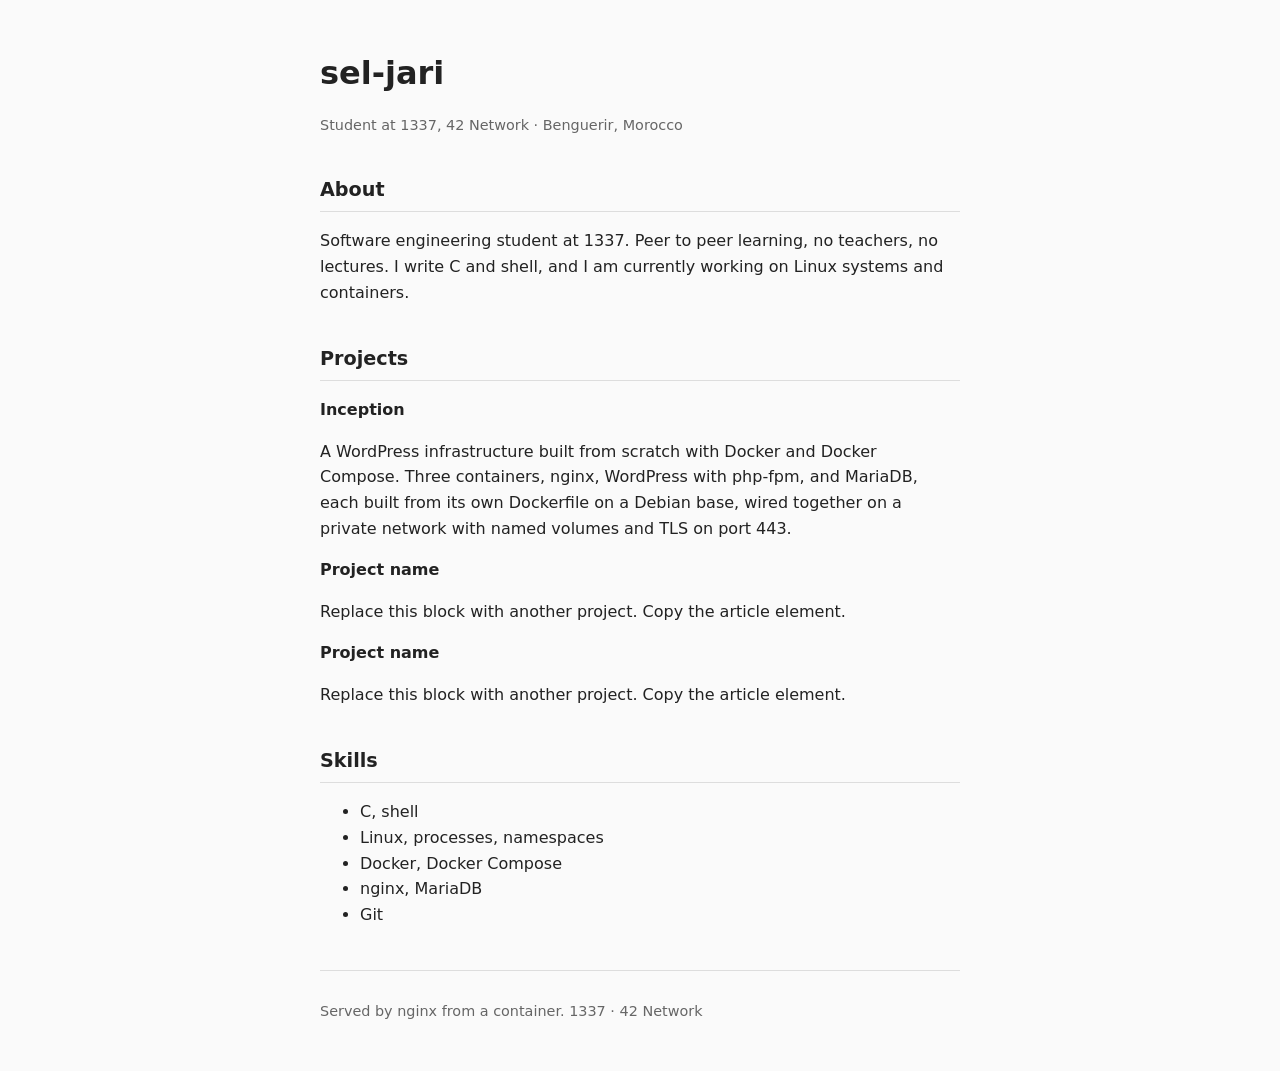
==== Inception/srcs/requirements/bonus/resume/srcs/index.html @ 52c84308 "static files website container" ====
<!DOCTYPE html>
<html lang="en">
<head>
  <meta charset="utf-8">
  <meta name="viewport" content="width=device-width, initial-scale=1">
  <title>sel-jari · 1337</title>
  <link rel="stylesheet" href="style.css">
</head>
<body>

  <header>
    <h1>sel-jari</h1>
    <p>Student at 1337, 42 Network · Benguerir, Morocco</p>
  </header>

  <section>
    <h2>About</h2>
    <p>
      Software engineering student at 1337. Peer to peer learning, no teachers,
      no lectures. I write C and shell, and I am currently working on Linux
      systems and containers.
    </p>
  </section>

  <section>
    <h2>Projects</h2>

    <article>
      <h3>Inception</h3>
      <p>
        A WordPress infrastructure built from scratch with Docker and Docker
        Compose. Three containers, nginx, WordPress with php-fpm, and MariaDB,
        each built from its own Dockerfile on a Debian base, wired together on a
        private network with named volumes and TLS on port 443.
      </p>
    </article>

    <article>
      <h3>Project name</h3>
      <p>Replace this block with another project. Copy the article element.</p>
    </article>

    <article>
      <h3>Project name</h3>
      <p>Replace this block with another project. Copy the article element.</p>
    </article>
  </section>

  <section>
    <h2>Skills</h2>
    <ul>
      <li>C, shell</li>
      <li>Linux, processes, namespaces</li>
      <li>Docker, Docker Compose</li>
      <li>nginx, MariaDB</li>
      <li>Git</li>
    </ul>
  </section>

  <footer>
    <p>Served by nginx from a container. 1337 · 42 Network</p>
  </footer>

</body>
</html>
---- Inception/srcs/requirements/bonus/resume/srcs/style.css ----
/* one centered column, with room to breathe */
body {
  max-width: 40em;
  margin: 3em auto;
  padding: 0 1em;
  font-family: system-ui, sans-serif;
  line-height: 1.6;
  color: #222;
  background: #fafafa;
}

/* the name */
h1 {
  margin-bottom: 0.2em;
  font-size: 2em;
}

/* section titles, with a line under them */
h2 {
  margin-top: 2em;
  padding-bottom: 0.3em;
  border-bottom: 1px solid #ddd;
  font-size: 1.2em;
}

/* project titles */
h3 {
  margin-bottom: 0.2em;
  font-size: 1em;
}

/* the two grey lines of small text */
header p, footer {
  color: #666;
  font-size: 0.9em;
}

footer {
  margin-top: 3em;
  border-top: 1px solid #ddd;
  padding-top: 1em;
}
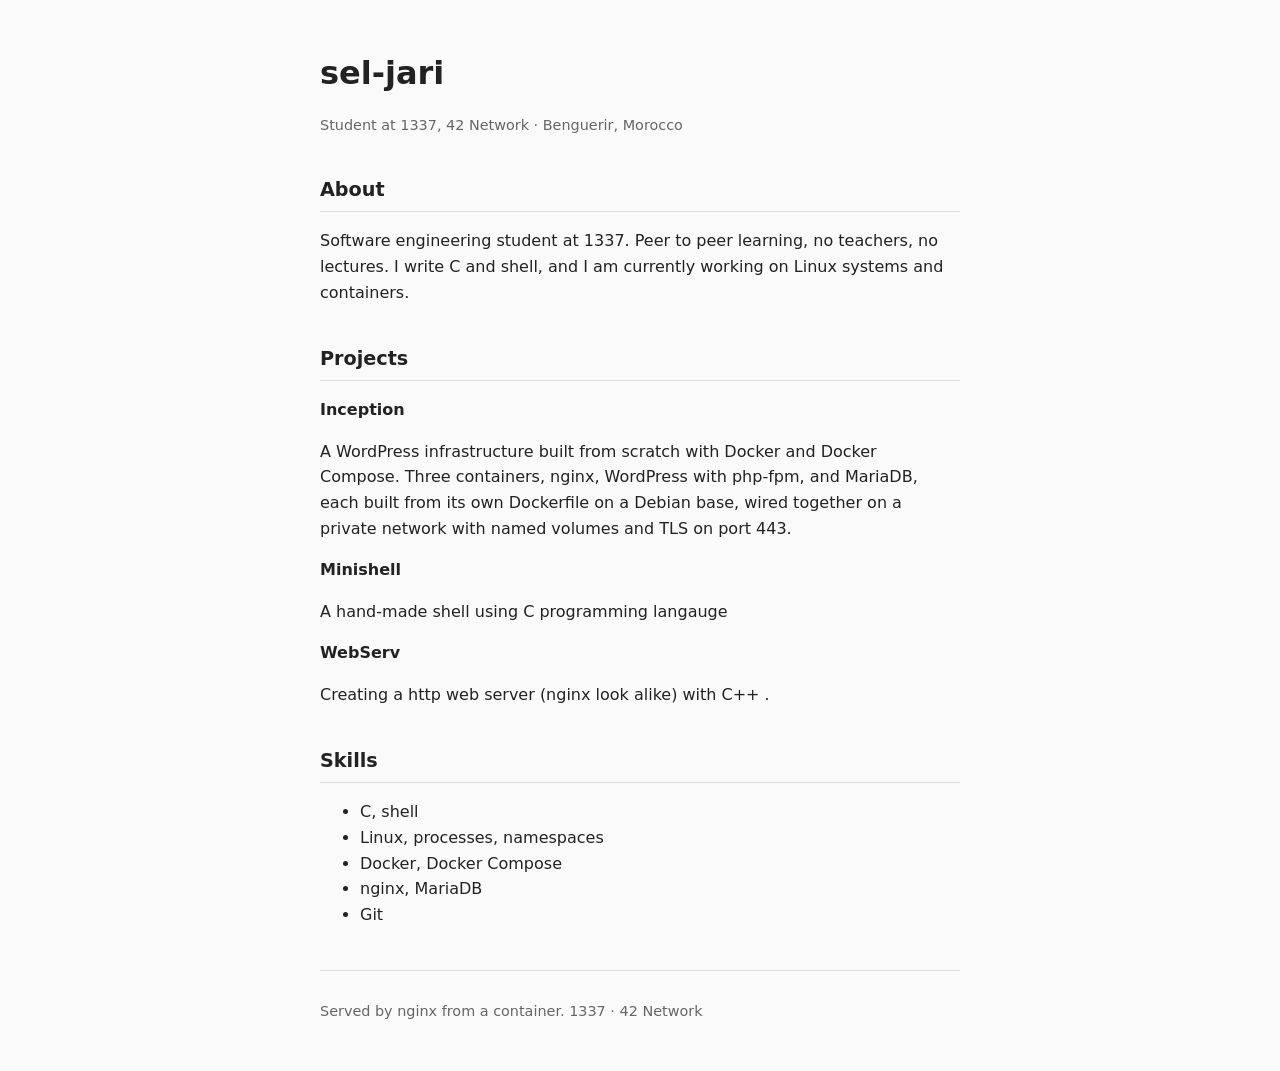
==== commit 77a740a2: "adding information the static html files" ====
--- a/Inception/srcs/requirements/bonus/resume/srcs/index.html
+++ b/Inception/srcs/requirements/bonus/resume/srcs/index.html
@@ -36,13 +36,13 @@
     </article>
 
     <article>
-      <h3>Project name</h3>
-      <p>Replace this block with another project. Copy the article element.</p>
+      <h3>Minishell</h3>
+      <p> A hand-made shell using C programming langauge  </p>
     </article>
 
     <article>
-      <h3>Project name</h3>
-      <p>Replace this block with another project. Copy the article element.</p>
+      <h3>WebServ</h3>
+      <p> Creating a http web server (nginx look alike) with C++ .</p>
     </article>
   </section>
 
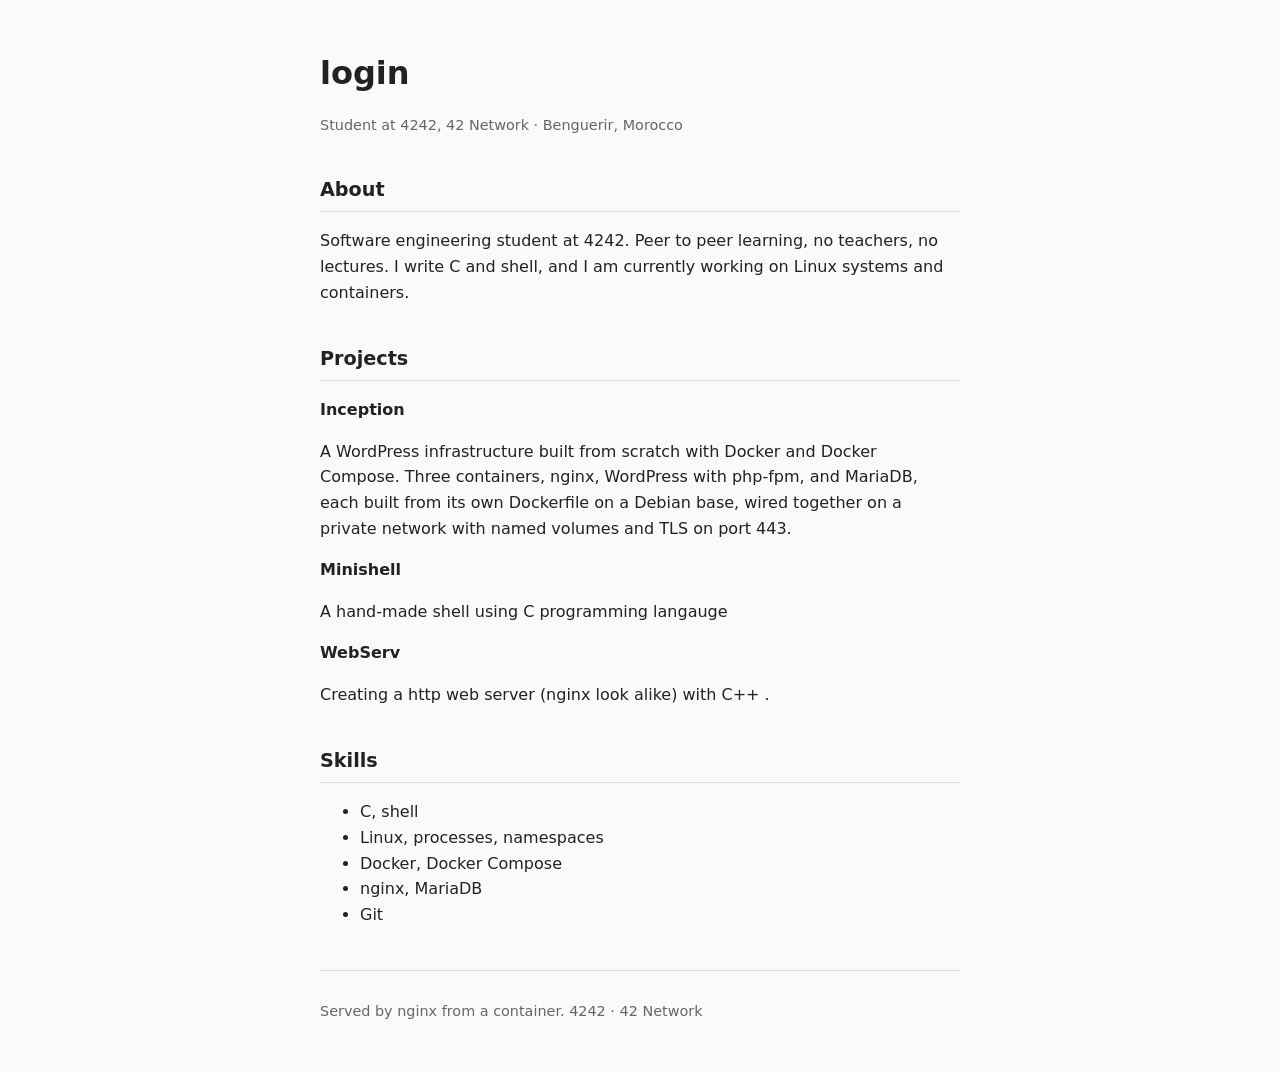
==== commit 1ac4e5fd: "remouving traces" ====
--- a/Inception/srcs/requirements/bonus/resume/srcs/index.html
+++ b/Inception/srcs/requirements/bonus/resume/srcs/index.html
@@ -3,20 +3,20 @@
 <head>
   <meta charset="utf-8">
   <meta name="viewport" content="width=device-width, initial-scale=1">
-  <title>sel-jari · 1337</title>
+  <title>login · 4242</title>
   <link rel="stylesheet" href="style.css">
 </head>
 <body>
 
   <header>
-    <h1>sel-jari</h1>
-    <p>Student at 1337, 42 Network · Benguerir, Morocco</p>
+    <h1>login</h1>
+    <p>Student at 4242, 42 Network · Benguerir, Morocco</p>
   </header>
 
   <section>
     <h2>About</h2>
     <p>
-      Software engineering student at 1337. Peer to peer learning, no teachers,
+      Software engineering student at 4242. Peer to peer learning, no teachers,
       no lectures. I write C and shell, and I am currently working on Linux
       systems and containers.
     </p>
@@ -58,7 +58,7 @@
   </section>
 
   <footer>
-    <p>Served by nginx from a container. 1337 · 42 Network</p>
+    <p>Served by nginx from a container. 4242 · 42 Network</p>
   </footer>
 
 </body>
--- a/Inception/srcs/requirements/bonus/resume/srcs/style.css
+++ b/Inception/srcs/requirements/bonus/resume/srcs/style.css
@@ -9,13 +9,11 @@
   background: #fafafa;
 }
 
-/* the name */
 h1 {
   margin-bottom: 0.2em;
   font-size: 2em;
 }
 
-/* section titles, with a line under them */
 h2 {
   margin-top: 2em;
   padding-bottom: 0.3em;
@@ -23,13 +21,11 @@
   font-size: 1.2em;
 }
 
-/* project titles */
 h3 {
   margin-bottom: 0.2em;
   font-size: 1em;
 }
 
-/* the two grey lines of small text */
 header p, footer {
   color: #666;
   font-size: 0.9em;
